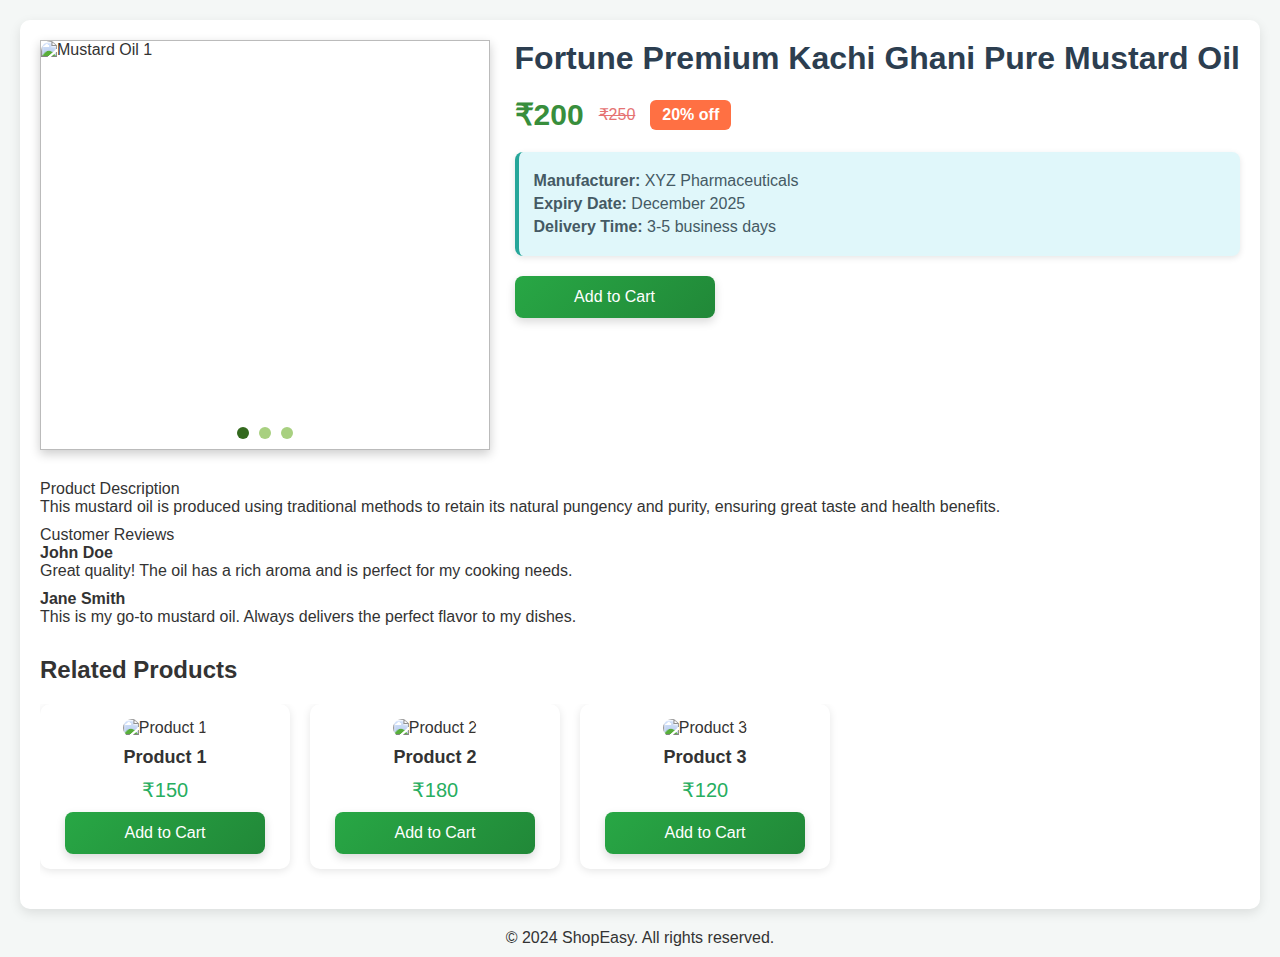
==== view.html @ b709ad34 "Create view.html" ====
<!DOCTYPE html>  
<html lang="en">  
<head>  
   <meta charset="UTF-8">  
   <meta name="viewport" content="width=device-width, initial-scale=1.0">  
   <title>Product Details</title>  
   <style>  
      /* General Styles */  
      body {  
        font-family: 'Roboto', sans-serif;  
        margin: 0;  
        padding: 0;  
        background-color: #f4f7f6;  
        color: #333;  
      }  
  
      h1, h2, p {  
        margin: 0 0 10px;  
      }  
  
      .container {  
        max-width: 1200px;  
        margin: 20px auto;  
        padding: 20px;  
        background-color: white;  
        border-radius: 10px;  
        box-shadow: 0 4px 12px rgba(0, 0, 0, 0.1);  
      }  
  
      img {  
        max-width: 100%;  
        border-radius: 10px;  
      }  
  
      /* Product Details Section */  
      .product-details {  
        display: flex;  
        justify-content: space-between;  
        flex-wrap: wrap;  
        margin-bottom: 30px;  
      }  
  
      .product-image {
  flex: 1;
  max-width: 448px; 
  margin-right: 20px;  
  position: relative;  
  overflow: hidden;  
  border: 1px solid #bbb; 
  box-shadow: 0 4px 10px rgba(0, 0, 0, 0.2);
}

.product-slider {
  display: flex;  
  transition: transform 0.5s ease-in-out;  
}

.product-slider img {  
  width: 448px; /* Set width to 408px */
  height: 408px; /* Set height to 408px */
  object-fit: cover; /* This will maintain the aspect ratio of the image */
  flex-shrink: 0; /* Prevents images from shrinking */
}

      .product-info h1 {
    font-size: 32px;
    color: #2C3E50; /* Dark Slate Blue */
    font-weight: bold;
    margin-bottom: 15px;
  }

  .price-details {
    display: flex;
    align-items: center;
    gap: 15px;
    margin: 20px 0;
  }

  .price-details .price {
    font-size: 30px;
    color: #388E3C; /* Green for price */
    font-weight: bold;
  }

  .price-details .discounted {
    text-decoration: line-through;
    color: #E57373; /* Light Red for discounted price */
  }

  /* Styled offer tag for grocery-themed color */
  .price-details .offer {
    color: #FFFFFF; /* White text */
    background-color: #FF7043; /* Warm Orange */
    font-weight: bold;
    padding: 6px 12px;
    border-radius: 6px;
    font-size: 16px;
  }

  .product-description {
    font-size: 16px;
    line-height: 1.8;
    margin-bottom: 20px;
    color: #607D8B; /* Cool Gray for text */
  }

  /* Manufacturer details styled for grocery theme */
  .manufacturer-details {
    font-size: 16px;
    color: #455A64; /* Dark Gray */
    margin-bottom: 20px;
    padding: 15px;
    background-color: #E0F7FA; /* Light Aqua */
    border-left: 4px solid #26A69A; /* Teal border */
    border-radius: 8px;
    box-shadow: 0 2px 6px rgba(0, 0, 0, 0.1);
  }

  .manufacturer-details p {
    margin: 5px 0;
  }

/*
  .cart-btn {
    padding: 12px 30px;
    border: none;
    border-radius: 8px;
    font-size: 16px;
    cursor: pointer;
    background: linear-gradient(135deg, #43A047, #388E3C);
    color: white;
    box-shadow: 0 4px 10px rgba(0, 0, 0, 0.15);
    transition: all 0.3s ease-in-out;
  }

  .cart-btn:hover {
    box-shadow: 0 6px 14px rgba(0, 0, 0, 0.2);
    transform: translateY(-2px);
    background: #2E7D32; /* Slightly darker green on hover 
  }
    */  .cart-btn {  
   padding: 12px 30px;  
   border: none;  
   border-radius: 8px;  
   font-size: 16px;  
   cursor: pointer;  
   background: linear-gradient(135deg, #28a745, #218838);  
   color: white;  
   box-shadow: 0 4px 10px rgba(0, 0, 0, 0.15);  
   transition: all 0.3s ease-in-out;  
   position: relative;  
   overflow: hidden;
   width: 200px;
}

.cart-btn::before {
   content: '';
   position: absolute;
   top: 0;
   left: -100%;
   width: 100%;
   height: 100%;
   background: rgba(255, 255, 255, 0.2);
   transition: all 0.3s;
}

.cart-btn:hover::before {
   left: 100%;
}

.cart-btn:hover {  
   box-shadow: 0 6px 14px rgba(0, 0, 0, 0.2);  
   transform: translateY(-2px);  
}
 
  
      /* Related Products */  
      .related-products {  
        margin-top: 30px;  
      }  
  
      .related-heading h2 {  
        margin-bottom: 20px;  
        font-size: 24px;  
      }  
  
      .product-grid {  
        display: flex;  
        gap: 20px;  
        overflow-x: auto;  
        padding-bottom: 20px;  
      }  
  
      .product-box {  
        min-width: 220px;  
        padding: 15px;  
        background-color: white;  
        border-radius: 10px;  
        box-shadow: 0 2px 8px rgba(0, 0, 0, 0.1);  
        text-align: center;  
      }  
  
      .product-box img {  
        max-width: 100%;  
        margin-bottom: 10px;  
      }  
  
      .product-box strong {  
        display: block;  
        font-size: 18px;  
        margin-bottom: 10px;  
      }  
  
      .product-box .price {  
        font-size: 20px;  
        color: #27ae60;  
        margin-bottom: 10px;  
      }  
  

      /* Responsive */  
      @media screen and (max-width: 768px) {  
        .product-details {  
           flex-direction: column;  
           align-items: center;  
        }  
        .product-image {
    max-width: 100%; 
    margin: 0 auto;
    border: none;
    max-width: 500px;
  }

  .product-slider img {
    width: 100%; 
    height: auto; /* Automatically adjust height to maintain aspect ratio */
    border-radius: 0; /* Remove border radius for mobile */
  
    height: 350px; 
  }
        .product-info {  
           width: 100%;  
        }  
      }  
      .dots {
        display: flex;
        justify-content: center;
        margin-top: 10px;
        position: absolute;
        bottom: 10px;
        left: 50%;
        transform: translateX(-50%);
      }

      .dot {
         height: 12px;
         width: 12px;
         margin: 0 5px;
         background-color:#A8D080;
         border-radius: 50%;
         display: inline-block;
         transition: background-color 0.3s ease;
         cursor: pointer;
      }

      .dot.active {
         background-color:  #33691E;
      }

      /* Responsive Adjustments */  
      @media screen and (max-width: 768px) {  
        .product-details {  
           flex-direction: column;  
           align-items: center;  
        }  
      }
   
   </style>  
</head>  
<body>  
  
<div class="container">  
   <!-- Product Details Section -->  
   <div class="product-details">  
      <div class="product-image">  
        <div class="product-slider">  
           <img src="images/category/babyCare.png" alt="Mustard Oil 1">  
           <img src="images/category/beauty.png" alt="Mustard Oil 2">  
           <img src="images/category/persnalCare.png" alt="Mustard Oil 3">  
        </div>  
        <div class="dots"></div>  
      </div>  
      <div class="product-info">  
        <h1>Fortune Premium Kachi Ghani Pure Mustard Oil</h1>  
        <div class="price-details">  
           <span class="price">₹200</span>  
           <span class="discounted">₹250</span>  
           <span class="offer">20% off</span>  
        </div>  
         
  
        <!-- Manufacturer, Expiry Date, and Delivery Time -->  
        <div class="manufacturer-details">  
           <p><strong>Manufacturer:</strong> XYZ Pharmaceuticals</p>  
           <p><strong>Expiry Date:</strong> December 2025</p>  
           <p><strong>Delivery Time:</strong> 3-5 business days</p>  
        </div>  
  
        <button class="cart-btn">Add to Cart</button>  
      </div>  
   </div>  
  
   <!-- Description and Review Section -->  
   <div id="description-review">  
      <div class="section-heading">Product Description</div>  
      <p>This mustard oil is produced using traditional methods to retain its natural pungency and purity, ensuring great taste and health benefits.</p>  
  
      <div class="section-heading">Customer Reviews</div>  
      <div class="customer-reviews">  
        <div class="review">  
           <strong>John Doe</strong>  
           <p>Great quality! The oil has a rich aroma and is perfect for my cooking needs.</p>  
        </div>  
        <div class="review">  
           <strong>Jane Smith</strong>  
           <p>This is my go-to mustard oil. Always delivers the perfect flavor to my dishes.</p>  
        </div>  
      </div>  
   </div>  
  
   <!-- Related Products Section -->  
   <div class="related-products">  
      <div class="related-heading">  
        <h2>Related Products</h2>  
      </div>  
      <div class="product-grid">  
        <div class="product-box">  
           <img src="https://example.com/product1.jpg" alt="Product 1">  
           <strong>Product 1</strong>  
           <div class="price">₹150</div>  
           <button class="cart-btn">Add to Cart</button>  
        </div>  
        <div class="product-box">  
           <img src="https://example.com/product2.jpg" alt="Product 2">  
           <strong>Product 2</strong>  
           <div class="price">₹180</div>  
           <button class="cart-btn">Add to Cart</button>  
        </div>  
        <div class="product-box">  
           <img src="https://example.com/product3.jpg" alt="Product 3">  
           <strong>Product 3</strong>  
           <div class="price">₹120</div>  
           <button class="cart-btn">Add to Cart</button>  
        </div>  
      </div>  
   </div>  
</div>  
  
<footer>  
   <p style="text-align:center; margin-top:20px;">&copy; 2024 ShopEasy. All rights reserved.</p>  
</footer> 
<script>  
   document.addEventListener('DOMContentLoaded', function() {
      const slider = document.querySelector('.product-slider');
      const slides = Array.from(slider.children);
      const dotsContainer = document.querySelector('.dots');
      let index = 0;
      let isDragging = false;
      let startPos = 0;
      let currentTranslate = 0;
      let prevTranslate = 0;
      const dragThreshold = 100; // Threshold to change slide on drag

      // Create dots for each slide
      slides.forEach((_, i) => {
         const dot = document.createElement('span');
         dot.classList.add('dot');
         if (i === index) dot.classList.add('active');
         dot.addEventListener('click', () => {
            index = i;
            updateSliderPosition();
         });
         dotsContainer.appendChild(dot);
      });

      const dots = dotsContainer.children;

      function updateSliderPosition() {
         slider.style.transform = `translateX(${-index * 100}%)`;
         Array.from(dots).forEach((dot, i) => {
            dot.classList.toggle('active', i === index);
         });
      }

      function startDragging(e) {
         isDragging = true;
         startPos = e.pageX || e.touches[0].clientX;
         slider.style.transition = 'none';
      }

      function endDragging() {
         if (!isDragging) return;
         isDragging = false;
         const movedBy = currentTranslate - prevTranslate;

         // Check if slide should change
         if (movedBy < -dragThreshold && index < slides.length - 1) index++;
         if (movedBy > dragThreshold && index > 0) index--;

         slider.style.transition = 'transform 0.3s ease';
         updateSliderPosition();
         prevTranslate = -index * 100;
      }

      function dragMove(e) {
         if (!isDragging) return;
         const currentPosition = e.pageX || e.touches[0].clientX;
         currentTranslate = prevTranslate + currentPosition - startPos;
         slider.style.transform = `translateX(${currentTranslate}px)`;
      }

      // Event listeners for dragging
      slider.addEventListener('mousedown', startDragging);
      slider.addEventListener('mouseup', endDragging);
      slider.addEventListener('mouseleave', endDragging);
      slider.addEventListener('mousemove', dragMove);
      slider.addEventListener('touchstart', startDragging);
      slider.addEventListener('touchend', endDragging);
      slider.addEventListener('touchmove', dragMove);

      // Reset slider position on window resize
      window.addEventListener('resize', updateSliderPosition);
   });
</script>
</body>  
</html>
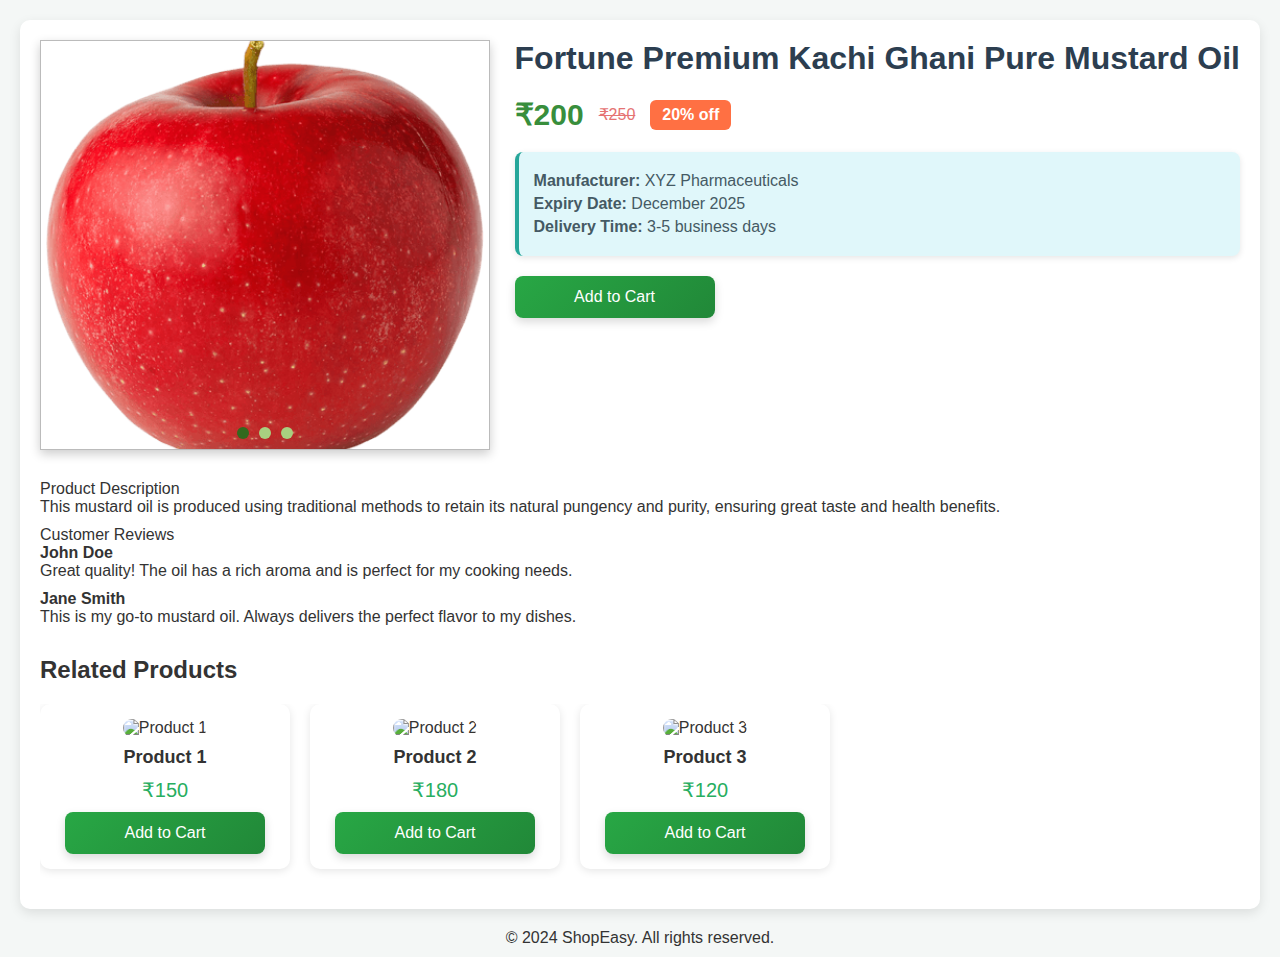
==== commit d682bc33: "Update view.html" ====
--- a/view.html
+++ b/view.html
@@ -284,9 +284,9 @@
    <div class="product-details">  
       <div class="product-image">  
         <div class="product-slider">  
-           <img src="images/category/babyCare.png" alt="Mustard Oil 1">  
-           <img src="images/category/beauty.png" alt="Mustard Oil 2">  
-           <img src="images/category/persnalCare.png" alt="Mustard Oil 3">  
+           <img src="images/apple.png" alt="Mustard Oil 1">  
+           <img src="images/baby.png" alt="Mustard Oil 2">  
+           <img src="images/chilli.png" alt="Mustard Oil 3">  
         </div>  
         <div class="dots"></div>  
       </div>  
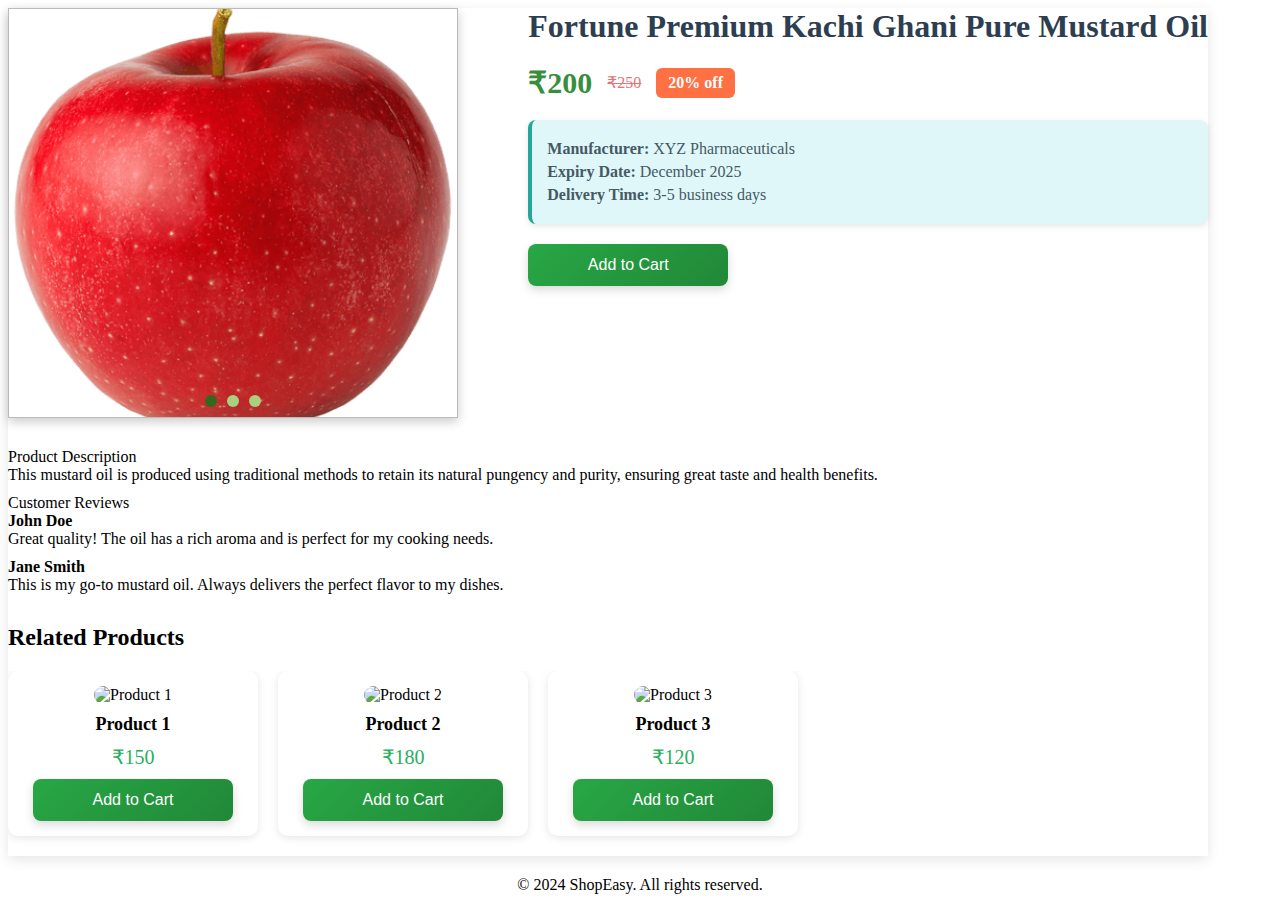
==== commit f7c198ce: "Update view.html" ====
--- a/view.html
+++ b/view.html
@@ -6,24 +6,15 @@
    <title>Product Details</title>  
    <style>  
       /* General Styles */  
-      body {  
-        font-family: 'Roboto', sans-serif;  
-        margin: 0;  
-        padding: 0;  
-        background-color: #f4f7f6;  
-        color: #333;  
-      }  
+      
   
       h1, h2, p {  
         margin: 0 0 10px;  
       }  
   
-      .container {  
+      .main-container{  
         max-width: 1200px;  
-        margin: 20px auto;  
-        padding: 20px;  
         background-color: white;  
-        border-radius: 10px;  
         box-shadow: 0 4px 12px rgba(0, 0, 0, 0.1);  
       }  
   
@@ -278,15 +269,14 @@
    </style>  
 </head>  
 <body>  
-  
-<div class="container">  
+  <section class="main-container">
    <!-- Product Details Section -->  
    <div class="product-details">  
       <div class="product-image">  
         <div class="product-slider">  
            <img src="images/apple.png" alt="Mustard Oil 1">  
-           <img src="images/baby.png" alt="Mustard Oil 2">  
-           <img src="images/chilli.png" alt="Mustard Oil 3">  
+           <img src="images/chilli.png" alt="Mustard Oil 2">  
+           <img src="images/onion.png" alt="Mustard Oil 3">  
         </div>  
         <div class="dots"></div>  
       </div>  
@@ -354,8 +344,7 @@
         </div>  
       </div>  
    </div>  
-</div>  
-  
+  </section>
 <footer>  
    <p style="text-align:center; margin-top:20px;">&copy; 2024 ShopEasy. All rights reserved.</p>  
 </footer> 
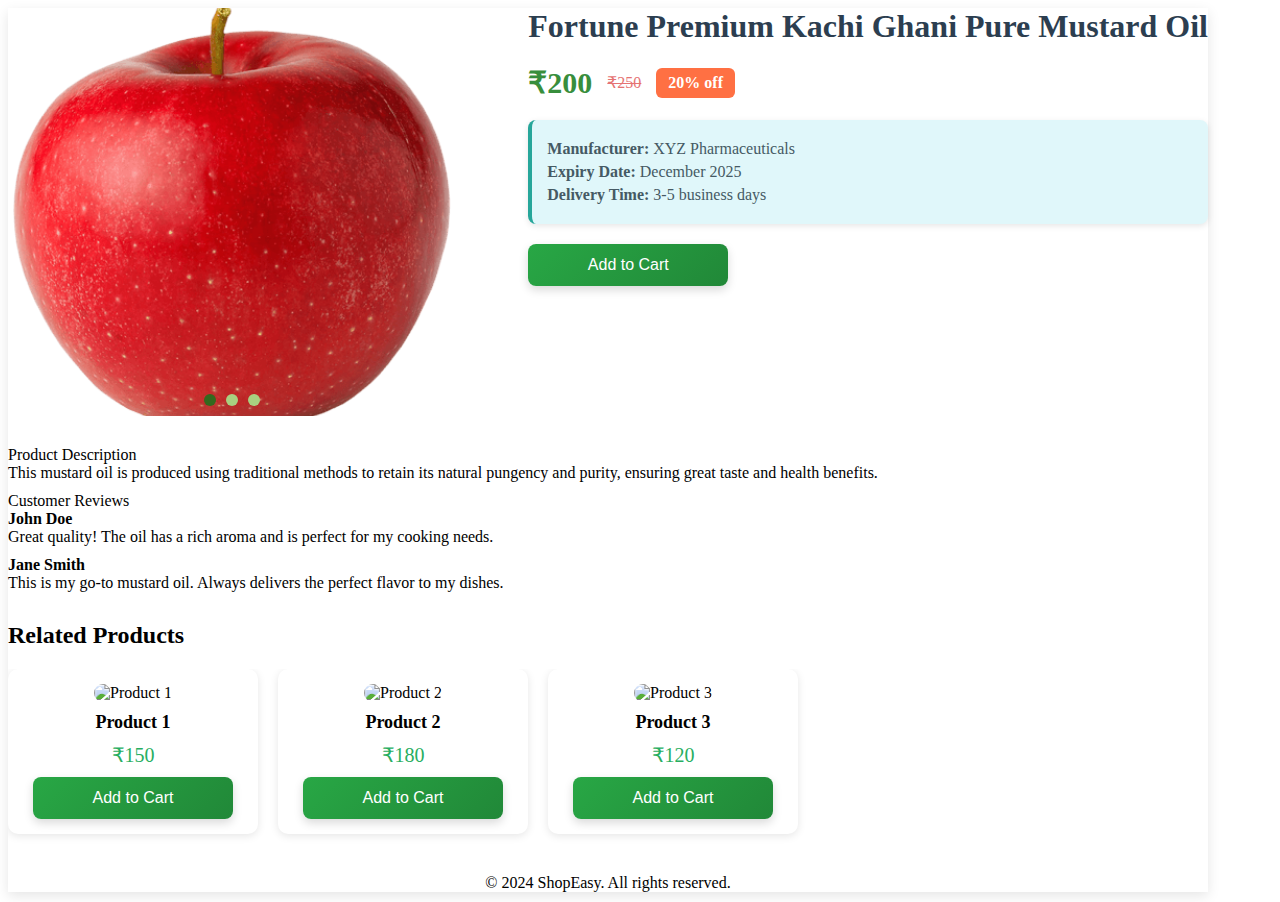
==== commit 7814f279: "Update view.html" ====
--- a/view.html
+++ b/view.html
@@ -12,7 +12,7 @@
         margin: 0 0 10px;  
       }  
   
-      .main-container{  
+      body{  
         max-width: 1200px;  
         background-color: white;  
         box-shadow: 0 4px 12px rgba(0, 0, 0, 0.1);  
@@ -37,8 +37,7 @@
   margin-right: 20px;  
   position: relative;  
   overflow: hidden;  
-  border: 1px solid #bbb; 
-  box-shadow: 0 4px 10px rgba(0, 0, 0, 0.2);
+ 
 }
 
 .product-slider {
@@ -269,7 +268,7 @@
    </style>  
 </head>  
 <body>  
-  <section class="main-container">
+
    <!-- Product Details Section -->  
    <div class="product-details">  
       <div class="product-image">  
@@ -344,7 +343,7 @@
         </div>  
       </div>  
    </div>  
-  </section>
+
 <footer>  
    <p style="text-align:center; margin-top:20px;">&copy; 2024 ShopEasy. All rights reserved.</p>  
 </footer> 
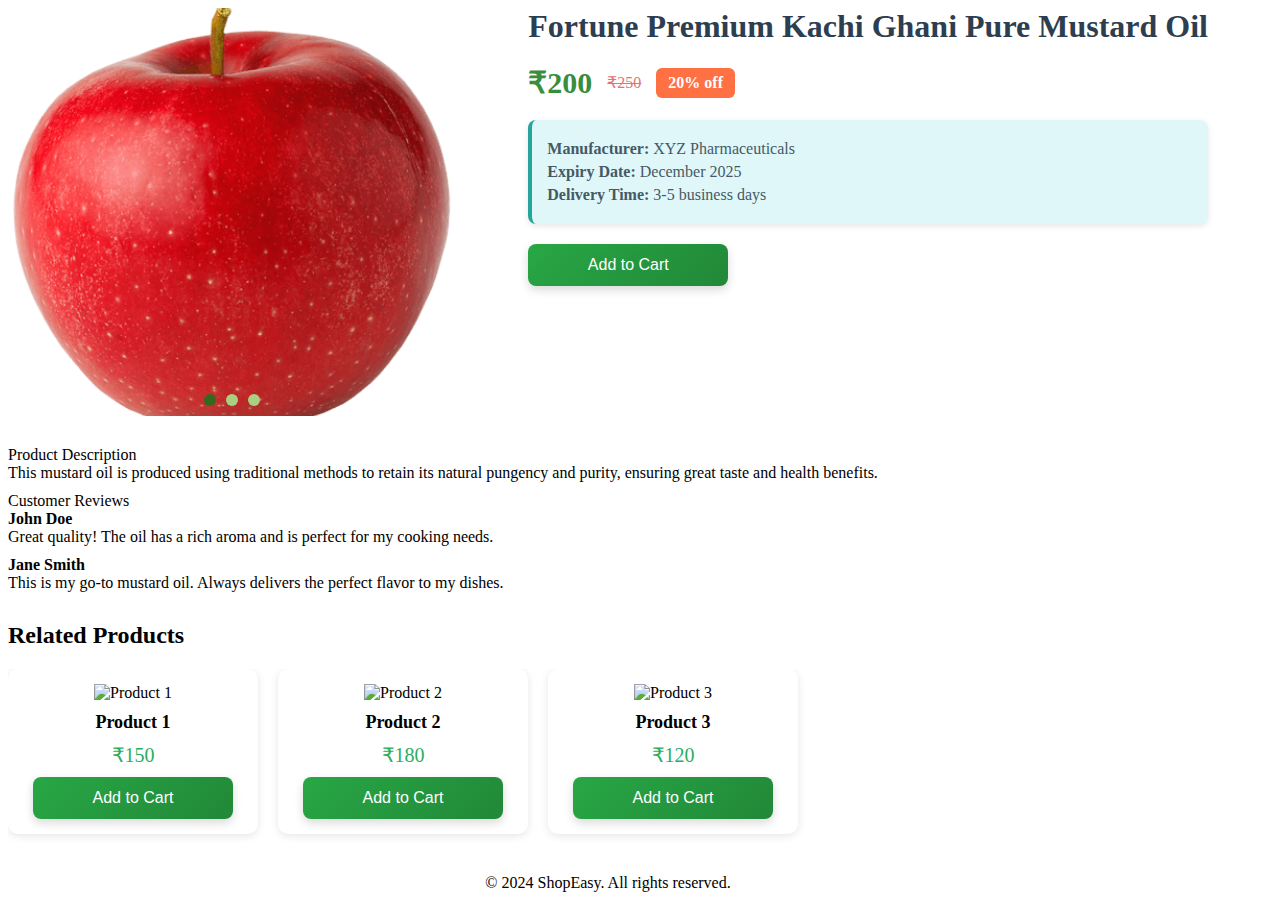
==== commit 2dc8ba04: "Update view.html" ====
--- a/view.html
+++ b/view.html
@@ -14,13 +14,12 @@
   
       body{  
         max-width: 1200px;  
-        background-color: white;  
-        box-shadow: 0 4px 12px rgba(0, 0, 0, 0.1);  
+
       }  
   
       img {  
         max-width: 100%;  
-        border-radius: 10px;  
+      
       }  
   
       /* Product Details Section */  
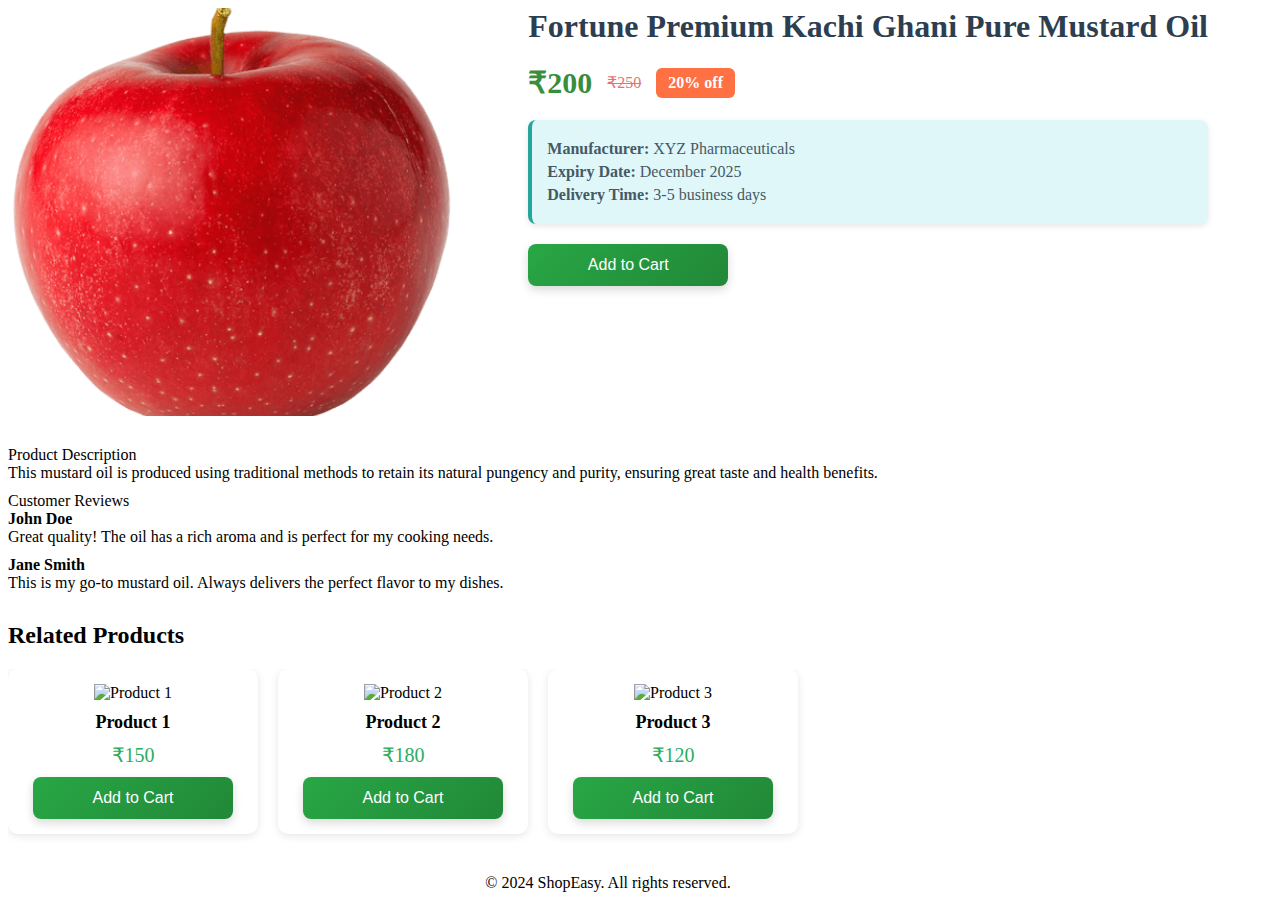
==== commit 0bbb03be: "Update view.html" ====
--- a/view.html
+++ b/view.html
@@ -347,77 +347,116 @@
    <p style="text-align:center; margin-top:20px;">&copy; 2024 ShopEasy. All rights reserved.</p>  
 </footer> 
 <script>  
-   document.addEventListener('DOMContentLoaded', function() {
-      const slider = document.querySelector('.product-slider');
-      const slides = Array.from(slider.children);
-      const dotsContainer = document.querySelector('.dots');
-      let index = 0;
-      let isDragging = false;
-      let startPos = 0;
-      let currentTranslate = 0;
-      let prevTranslate = 0;
-      const dragThreshold = 100; // Threshold to change slide on drag
-
-      // Create dots for each slide
-      slides.forEach((_, i) => {
-         const dot = document.createElement('span');
-         dot.classList.add('dot');
-         if (i === index) dot.classList.add('active');
-         dot.addEventListener('click', () => {
+ document.addEventListener('DOMContentLoaded', function() {
+    const slider = document.querySelector('.product-slider');
+    const slides = Array.from(slider.children);
+    const dotsContainer = document.querySelector('.dots');
+    let index = 0;
+    let isDragging = false;
+    let startPos = 0;
+    let currentTranslate = 0;
+    let prevTranslate = 0;
+    const dragThreshold = 50; // Adjusted threshold for better responsiveness
+
+    // Create dots for each slide
+    slides.forEach((_, i) => {
+        const dot = document.createElement('span');
+        dot.classList.add('dot');
+        if (i === index) dot.classList.add('active');
+        dot.addEventListener('click', () => {
             index = i;
             updateSliderPosition();
-         });
-         dotsContainer.appendChild(dot);
-      });
-
-      const dots = dotsContainer.children;
-
-      function updateSliderPosition() {
-         slider.style.transform = `translateX(${-index * 100}%)`;
-         Array.from(dots).forEach((dot, i) => {
+        });
+        dotsContainer.appendChild(dot);
+    });
+
+    const dots = dotsContainer.children;
+
+    function updateSliderPosition() {
+        slider.style.transform = `translateX(${-index * 100}%)`;
+        Array.from(dots).forEach((dot, i) => {
             dot.classList.toggle('active', i === index);
-         });
-      }
-
-      function startDragging(e) {
-         isDragging = true;
-         startPos = e.pageX || e.touches[0].clientX;
-         slider.style.transition = 'none';
-      }
-
-      function endDragging() {
-         if (!isDragging) return;
-         isDragging = false;
-         const movedBy = currentTranslate - prevTranslate;
-
-         // Check if slide should change
-         if (movedBy < -dragThreshold && index < slides.length - 1) index++;
-         if (movedBy > dragThreshold && index > 0) index--;
-
-         slider.style.transition = 'transform 0.3s ease';
-         updateSliderPosition();
-         prevTranslate = -index * 100;
-      }
-
-      function dragMove(e) {
-         if (!isDragging) return;
-         const currentPosition = e.pageX || e.touches[0].clientX;
-         currentTranslate = prevTranslate + currentPosition - startPos;
-         slider.style.transform = `translateX(${currentTranslate}px)`;
-      }
-
-      // Event listeners for dragging
-      slider.addEventListener('mousedown', startDragging);
-      slider.addEventListener('mouseup', endDragging);
-      slider.addEventListener('mouseleave', endDragging);
-      slider.addEventListener('mousemove', dragMove);
-      slider.addEventListener('touchstart', startDragging);
-      slider.addEventListener('touchend', endDragging);
-      slider.addEventListener('touchmove', dragMove);
-
-      // Reset slider position on window resize
-      window.addEventListener('resize', updateSliderPosition);
-   });
+        });
+    }
+
+document.addEventListener('DOMContentLoaded', function() {
+    const slider = document.querySelector('.product-slider');
+    const slides = Array.from(slider.children);
+    const dotsContainer = document.querySelector('.dots');
+    let index = 0;
+    let isDragging = false;
+    let startPos = 0;
+    let currentTranslate = 0;
+    let prevTranslate = 0;
+    const dragThreshold = 50; // Adjusted threshold for better responsiveness
+
+    // Create dots for each slide
+    slides.forEach((_, i) => {
+        const dot = document.createElement('span');
+        dot.classList.add('dot');
+        if (i === index) dot.classList.add('active');
+        dot.addEventListener('click', () => {
+            index = i;
+            updateSliderPosition();
+        });
+        dotsContainer.appendChild(dot);
+    });
+
+    const dots = dotsContainer.children;
+
+    function updateSliderPosition() {
+        slider.style.transform = `translateX(${-index * 100}%)`;
+        Array.from(dots).forEach((dot, i) => {
+            dot.classList.toggle('active', i === index);
+        });
+    }
+
+    function startDragging(e) {
+        isDragging = true;
+        startPos = e.pageX || e.touches[0].clientX;
+        slider.style.transition = 'none'; // Disable transition for smooth dragging
+    }
+
+    function endDragging() {
+        if (!isDragging) return;
+        isDragging = false;
+        const movedBy = currentTranslate - prevTranslate;
+
+        // Check if slide should change
+        if (movedBy < -dragThreshold && index < slides.length - 1) index++;
+        if (movedBy > dragThreshold && index > 0) index--;
+
+        slider.style.transition = 'transform 0.3s ease'; // Re-enable transition
+        updateSliderPosition();
+        prevTranslate = -index * 100; // Set the new prevTranslate based on index
+    }
+
+    function dragMove(e) {
+        if (!isDragging) return;
+        const currentPosition = e.pageX || e.touches[0].clientX;
+        currentTranslate = prevTranslate + (currentPosition - startPos);
+        slider.style.transform = `translateX(${currentTranslate}px)`; // Update slider position
+    }
+
+    // Event listeners for dragging
+    slider.addEventListener('mousedown', startDragging);
+    slider.addEventListener('mouseup', endDragging);
+    slider.addEventListener('mouseleave', endDragging);
+    slider.addEventListener('mousemove', dragMove);
+    slider.addEventListener('touchstart', (e) => {
+        startDragging(e);
+        e.preventDefault(); // Prevent default touch behavior
+    });
+    slider.addEventListener('touchend', endDragging);
+    slider.addEventListener('touchmove', (e) => {
+        dragMove(e);
+        e.preventDefault(); // Prevent default touch behavior
+    });
+
+    // Reset slider position on window resize
+    window.addEventListener('resize', updateSliderPosition);
+});
+
 </script>
 </body>  
 </html>
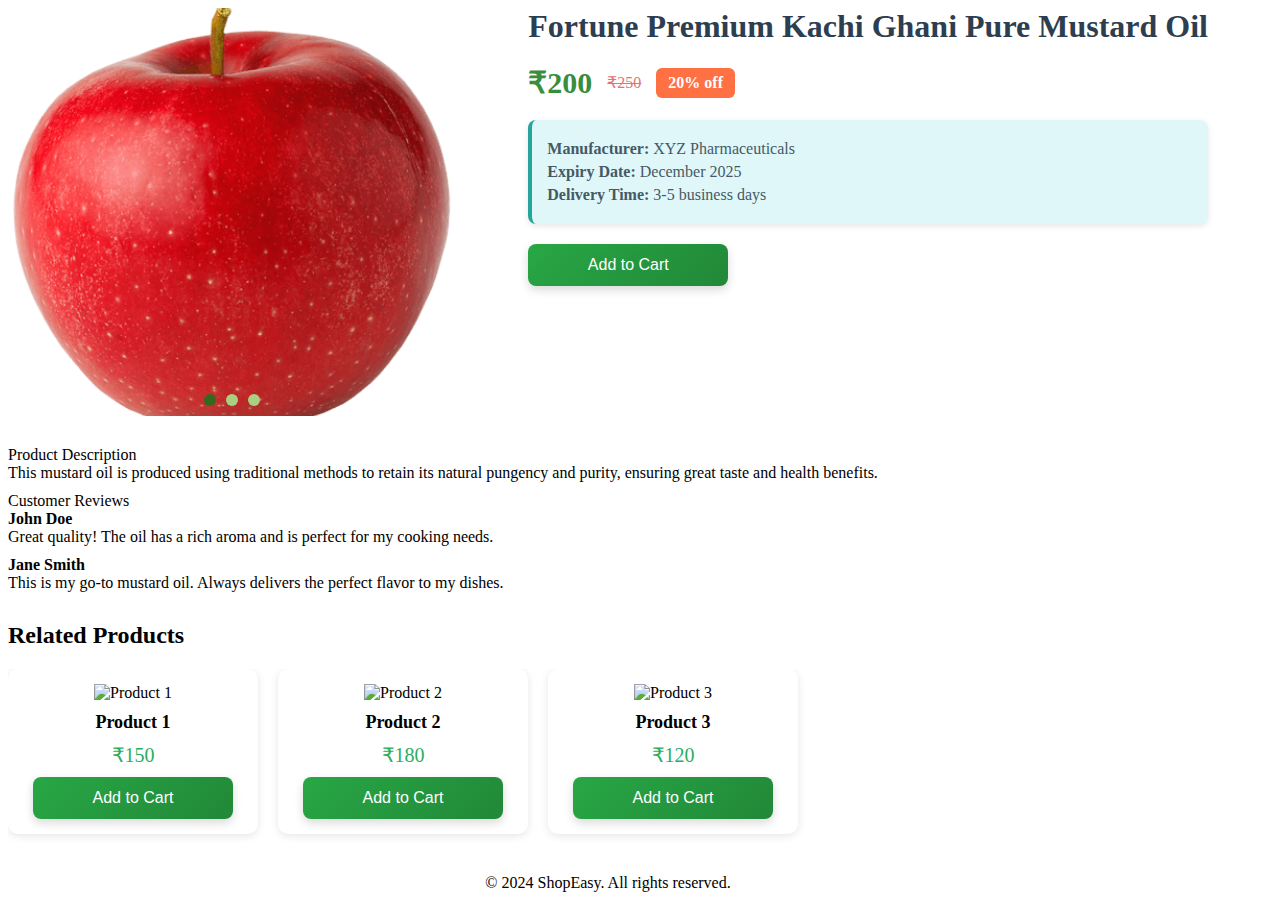
==== commit b3c0aae6: "Update view.html" ====
--- a/view.html
+++ b/view.html
@@ -347,116 +347,38 @@
    <p style="text-align:center; margin-top:20px;">&copy; 2024 ShopEasy. All rights reserved.</p>  
 </footer> 
 <script>  
- document.addEventListener('DOMContentLoaded', function() {
-    const slider = document.querySelector('.product-slider');
-    const slides = Array.from(slider.children);
-    const dotsContainer = document.querySelector('.dots');
-    let index = 0;
-    let isDragging = false;
-    let startPos = 0;
-    let currentTranslate = 0;
-    let prevTranslate = 0;
-    const dragThreshold = 50; // Adjusted threshold for better responsiveness
-
-    // Create dots for each slide
-    slides.forEach((_, i) => {
-        const dot = document.createElement('span');
-        dot.classList.add('dot');
-        if (i === index) dot.classList.add('active');
-        dot.addEventListener('click', () => {
-            index = i;
-            updateSliderPosition();
-        });
-        dotsContainer.appendChild(dot);
-    });
-
-    const dots = dotsContainer.children;
-
-    function updateSliderPosition() {
-        slider.style.transform = `translateX(${-index * 100}%)`;
-        Array.from(dots).forEach((dot, i) => {
-            dot.classList.toggle('active', i === index);
-        });
-    }
-
 document.addEventListener('DOMContentLoaded', function() {
-    const slider = document.querySelector('.product-slider');
-    const slides = Array.from(slider.children);
-    const dotsContainer = document.querySelector('.dots');
-    let index = 0;
-    let isDragging = false;
-    let startPos = 0;
-    let currentTranslate = 0;
-    let prevTranslate = 0;
-    const dragThreshold = 50; // Adjusted threshold for better responsiveness
-
-    // Create dots for each slide
-    slides.forEach((_, i) => {
-        const dot = document.createElement('span');
-        dot.classList.add('dot');
-        if (i === index) dot.classList.add('active');
-        dot.addEventListener('click', () => {
-            index = i;
-            updateSliderPosition();
-        });
-        dotsContainer.appendChild(dot);
-    });
-
-    const dots = dotsContainer.children;
-
-    function updateSliderPosition() {
-        slider.style.transform = `translateX(${-index * 100}%)`;
-        Array.from(dots).forEach((dot, i) => {
-            dot.classList.toggle('active', i === index);
-        });
-    }
-
-    function startDragging(e) {
-        isDragging = true;
-        startPos = e.pageX || e.touches[0].clientX;
-        slider.style.transition = 'none'; // Disable transition for smooth dragging
-    }
-
-    function endDragging() {
-        if (!isDragging) return;
-        isDragging = false;
-        const movedBy = currentTranslate - prevTranslate;
-
-        // Check if slide should change
-        if (movedBy < -dragThreshold && index < slides.length - 1) index++;
-        if (movedBy > dragThreshold && index > 0) index--;
-
-        slider.style.transition = 'transform 0.3s ease'; // Re-enable transition
-        updateSliderPosition();
-        prevTranslate = -index * 100; // Set the new prevTranslate based on index
-    }
-
-    function dragMove(e) {
-        if (!isDragging) return;
-        const currentPosition = e.pageX || e.touches[0].clientX;
-        currentTranslate = prevTranslate + (currentPosition - startPos);
-        slider.style.transform = `translateX(${currentTranslate}px)`; // Update slider position
-    }
-
-    // Event listeners for dragging
-    slider.addEventListener('mousedown', startDragging);
-    slider.addEventListener('mouseup', endDragging);
-    slider.addEventListener('mouseleave', endDragging);
-    slider.addEventListener('mousemove', dragMove);
-    slider.addEventListener('touchstart', (e) => {
-        startDragging(e);
-        e.preventDefault(); // Prevent default touch behavior
-    });
-    slider.addEventListener('touchend', endDragging);
-    slider.addEventListener('touchmove', (e) => {
-        dragMove(e);
-        e.preventDefault(); // Prevent default touch behavior
-    });
-
-    // Reset slider position on window resize
-    window.addEventListener('resize', updateSliderPosition);
+  const slider = document.querySelector('.product-slider');
+  const slides = Array.from(slider.children);
+  const dotsContainer = document.querySelector('.dots');
+  let index = 0;
+  let isDragging = false;
+  let startPos = 0;
+  let currentTranslate = 0;
+  let prevTranslate = 0;
+  const dragThreshold = 50; // Adjusted threshold for better responsiveness
+
+  // Create dots for each slide
+  slides.forEach((_, i) => {
+      const dot = document.createElement('span');
+      dot.classList.add('dot');
+      if (i === index) dot.classList.add('active');
+      dot.addEventListener('click', () => {
+          index = i;
+          updateSliderPosition();
+      });
+      dotsContainer.appendChild(dot);
+  });
+
+  const dots = dotsContainer.children;
+
+  function updateSliderPosition() {
+      slider.style.transform = `translateX(${-index * 100}%)`;
+      Array.from(dots).forEach((dot, i) => {
+          dot.classList.toggle('active', i === index);
+      });
+  }
 });
-
 </script>
 </body>  
 </html>
